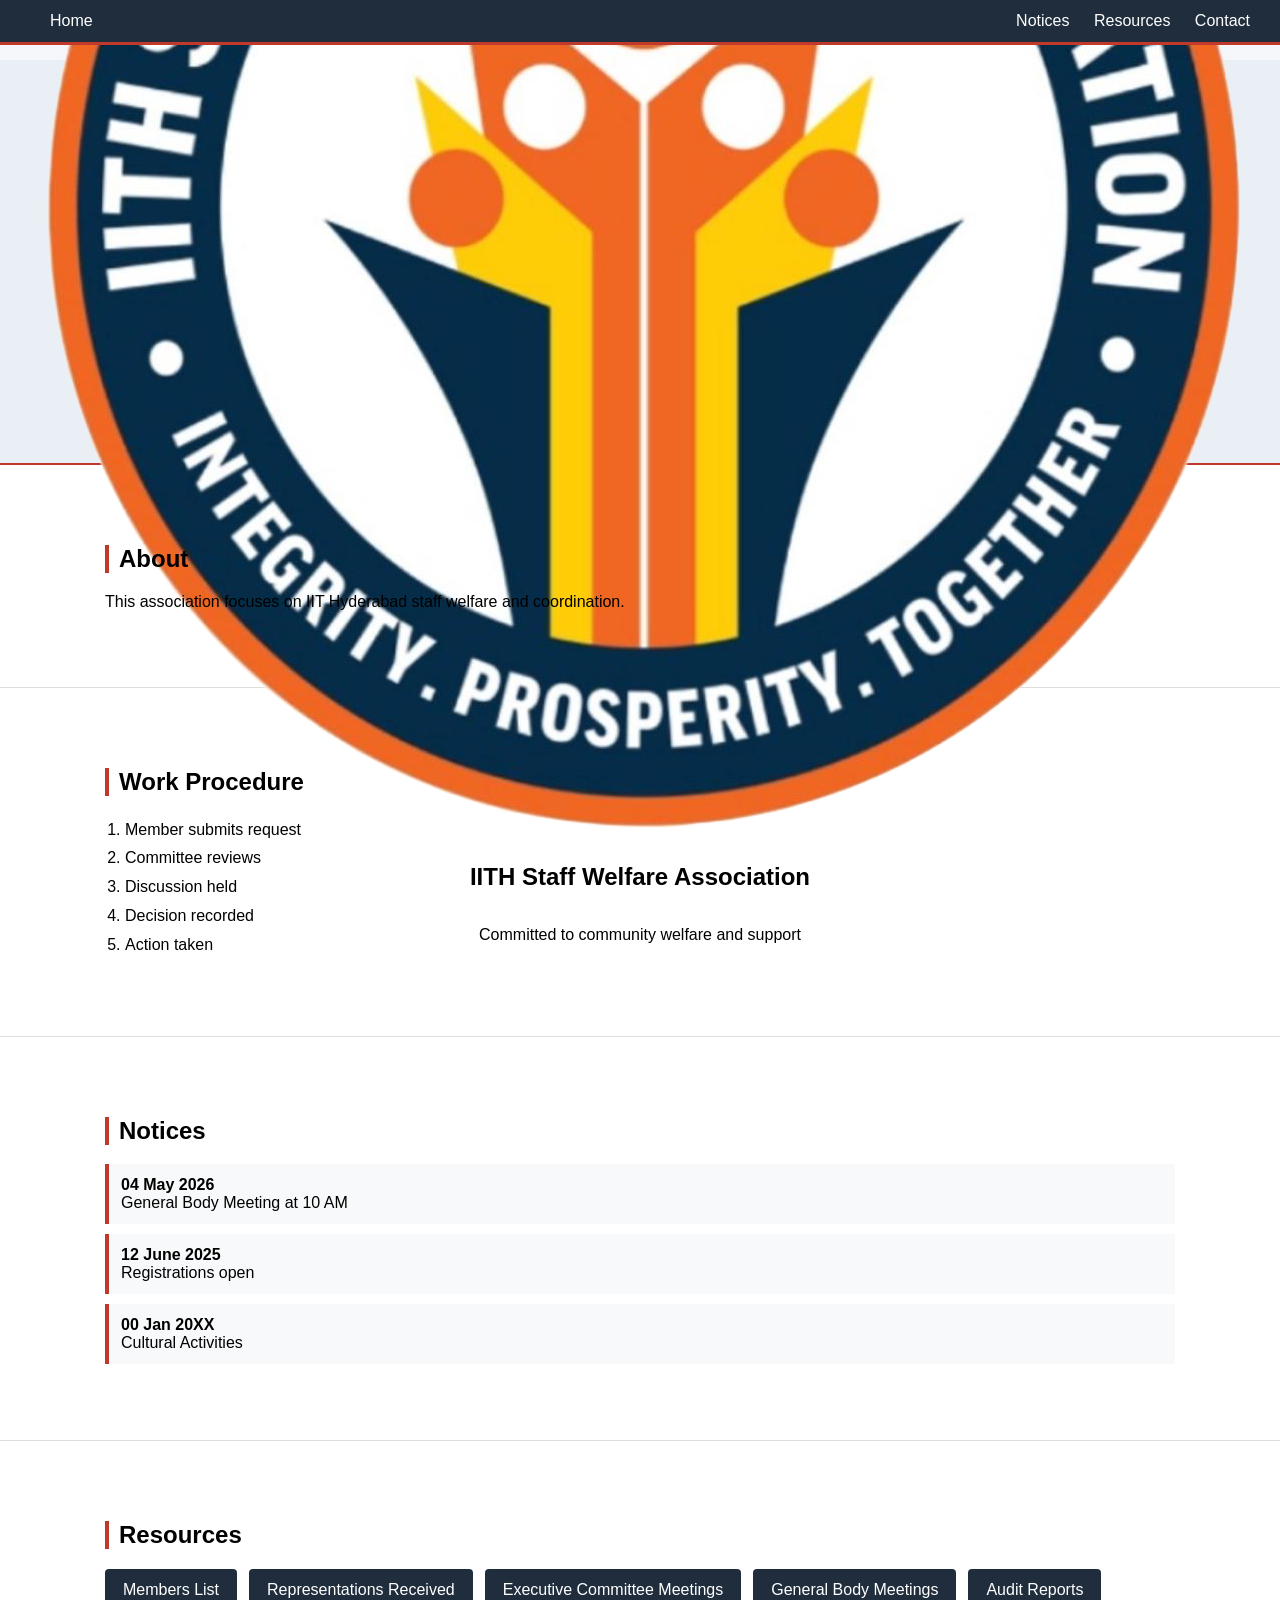
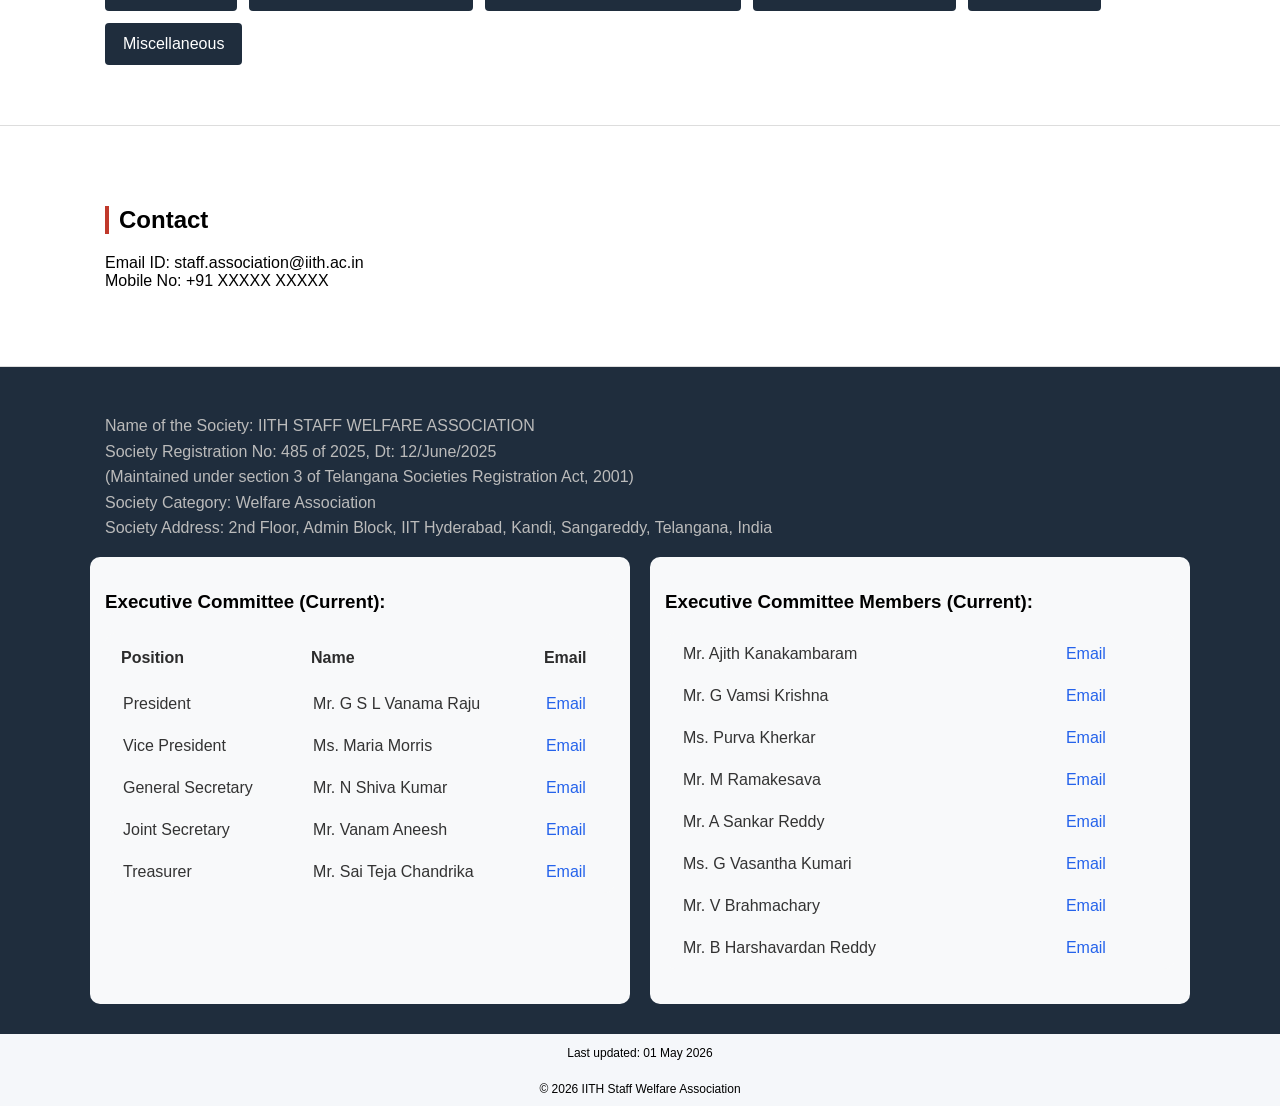
==== index.html @ fdf1316e "Update index.html" ====
<!DOCTYPE html>
<html lang="en">
<head>
<meta charset="UTF-8">
<meta name="viewport" content="width=device-width, initial-scale=1.0">
<title>IITH Staff Welfare Association</title>

<style>

/* RESET */
* { box-sizing: border-box; }

body {
    margin: 0;
    font-family: 'Segoe UI', sans-serif;
    scroll-behavior: smooth;
    background: #f5f7fa;
}

/* HEADER */
header {
    position: fixed;
    top: 0;
    width: 100%;
    background: #1f2d3d;
    padding: 12px 30px;
    border-bottom: 3px solid #c0392b;
    z-index: 1000;
}

.nav-container {
    display: flex;
    justify-content: space-between;
}

.nav-left a,
.nav-right a {
    color: white;
    text-decoration: none;
    margin-left: 20px;
}

/* HERO */
.hero {
    margin-top: 60px;
    height: 45vh;
    min-height: 280px;
    background: #eaeff5;
    border-bottom: 2px solid #c0392b;
    display: flex;
    justify-content: center;
    align-items: center;
    text-align: center;
    flex-direction: column;
}

/* SECTIONS */
section {
    padding: 60px 20px;
    background: white;
    border-bottom: 1px solid #ddd;
}

.container {
    max-width: 1100px;
    margin: auto;
    padding: 0 15px;
}

h2 {
    border-left: 4px solid #c0392b;
    padding-left: 10px;
}

/* WORKFLOW */
.workflow-list {
    padding-left: 20px;
    line-height: 1.8;
}

/* BUTTONS */
.btn-group {
    margin-top: 15px;
}

.action-btn {
    padding: 12px 18px;
    background: #1f2d3d;
    color: white;
    text-decoration: none;
    display: inline-block;
    border-radius: 4px;
}

.btn-group {
    display: flex;
    flex-wrap: wrap;
    gap: 12px;          /* 🔥 this adds BOTH horizontal + vertical spacing */
    margin-top: 15px;
}

/* NOTICES */
.notice-list {
    list-style: none;
    padding: 0;
}

.notice-list li {
    padding: 12px;
    border-left: 4px solid #c0392b;
    background: #f8f9fa;
    margin-bottom: 10px;
}

.notice-list .date {
    font-weight: bold;
    display: block;
}

/* TABLE WRAPPER */
.table-wrapper {
    width: 100%;
    max-width: 1100px;
    margin: 20px auto;
    overflow-x: auto;
}

/* TABLE */
.styled-table {
    width: 100%;
    border-collapse: separate;
    border-spacing: 0;
    background: #f8f9fa;
    border-radius: 12px;
    overflow: hidden;
}

.styled-table thead {
    background: #e2e5e9;
}

.styled-table th {
    padding: 16px;
    text-align: left;
    font-size: 16px;
    font-weight: 600;
    color: #2c2c2c;
}

.styled-table td {
    padding: 12px 18px;
    font-size: 16px;
    color: #333;
}

.styled-table tbody tr {
    border-top: 1px solid #ddd;
}

.styled-table a {
    color: #2563eb;
    text-decoration: none;
    font-weight: 500;
}

.styled-table a:hover {
    text-decoration: underline;
}

/* FOOTER */
footer {
    background: #1f2d3d;
    color: #bbb;
    padding: 30px 0;
}

footer h3 { color: black; }

/* COPYRIGHT */
.copyright {
    text-align: center;
    font-size: 12px;
    padding: 10px;
}

/* GRID FOR SIDE-BY-SIDE TABLES (DESKTOP) */
.tables-grid {
    display: grid;
    grid-template-columns: 1fr 1fr;
    gap: 20px;
    max-width: 1100px;
    margin: auto;
}

/* TABLE CARD */
.table-card {
    background: #f8f9fa;
    padding: 15px;
    border-radius: 10px;
}

/* ================= MOBILE CSS ================= */
@media (max-width: 768px) {    
    body {
        overflow-x: hidden;
    }

    section {
        padding: 40px 15px;
    }
    .action-btn {
        flex: 1 1 100%;   /* one button per row */
    }
    .container {
        padding: 0 12px;
    }

    /* STACK TABLES */
    .tables-grid {
        grid-template-columns: 1fr;
        gap: 15px;
    }

    .table-card {
        width: 100%;
        padding: 12px;
    }

    .table-wrapper {
        width: 100%;
        overflow-x: auto;
    }

    .styled-table {
        width: 100%;
    }

    .styled-table th,
    .styled-table td {
        padding: 10px;
        font-size: 14px;
        white-space: normal;
    }

    .hero {
        height: auto;
        min-height: 200px;
        padding: 20px;
    }

    .hero .logo {
  width: auto !important;
  max-width: 100px !important;
  height: auto;
}
    
}

</style>


</head>

<body>

<header>
<div class="nav-container">
    <div class="nav-left"><a href="#home">Home</a></div>
    <div class="nav-right">
        <a href="#notices">Notices</a>
        <a href="#resources">Resources</a>
        <a href="#contact">Contact</a>
    </div>
</div>
</header>

<section id="home" class="hero">
  <img src="logo.png" alt="IITH SWA Logo" class="logo">

  <h1>IITH Staff Welfare Association</h1>
  <p>Committed to community welfare and support</p>
</section>

<section id="about">
<div class="container">
<h2>About</h2>
<p>This association focuses on IIT Hyderabad staff welfare and coordination.</p>
</div>
</section>

<section id="workflow">
<div class="container">
<h2>Work Procedure</h2>
<ol class="workflow-list">
<li>Member submits request</li>
<li>Committee reviews</li>
<li>Discussion held</li>
<li>Decision recorded</li>
<li>Action taken</li>
</ol>
</div>
</section>

<section id="notices">
<div class="container">
<h2>Notices</h2>
<ul class="notice-list">
<li><span class="date">04 May 2026</span>General Body Meeting at 10 AM</li>
<li><span class="date">12 June 2025</span>Registrations open</li>
<li><span class="date">00 Jan 20XX</span>Cultural Activities</li>
</ul>
</div>
</section>

<section id="resources">
<div class="container">
<h2>Resources</h2>
<div class="btn-group">
<a href="#" class="action-btn">Members List</a>
<a href="#" class="action-btn">Representations Received</a>
<a href="#" class="action-btn">Executive Committee Meetings</a>
<a href="#" class="action-btn">General Body Meetings</a>
<a href="#" class="action-btn">Audit Reports</a>
<a href="#" class="action-btn">Miscellaneous</a>
</div>
</div>
</section>

<section id="contact">
<div class="container">
<h2>Contact</h2>
<p>Email ID: staff.association@iith.ac.in<br>
Mobile No: +91 XXXXX XXXXX</p>
</div>
</section>

<footer>

<div class="container">
<p style="line-height:1.6;">
Name of the Society: IITH STAFF WELFARE ASSOCIATION<br>
Society Registration No: 485 of 2025, Dt: 12/June/2025<br>
(Maintained under section 3 of Telangana Societies Registration Act, 2001)<br>
Society Category: Welfare Association<br>
Society Address: 2nd Floor, Admin Block, IIT Hyderabad, Kandi, Sangareddy, Telangana, India<br>
</p>
</div>



<div class="tables-grid">
    <div class="table-card">
        <h3>Executive Committee (Current):</h3>
        <div class="table-wrapper">
            <table class="styled-table">
                <tr><th>Position</th><th>Name</th><th>Email</th></tr>
                    <tr><td>President</td><td>Mr. G S L Vanama Raju</td><td><a href="mailto:v.raju@admin.iith.ac.in">Email</a></td></tr>
                    <tr><td>Vice President</td><td>Ms. Maria Morris</td><td><a href="mailto:maria.morris@admin.iith.ac.in">Email</a></td></tr>
                    <tr><td>General Secretary</td><td>Mr. N Shiva Kumar</td><td><a href="mailto:shiva.nyalam@admin.iith.ac.in">Email</a></td></tr>
                    <tr><td>Joint Secretary</td><td>Mr. Vanam Aneesh</td><td><a href="mailto:aneesh.v@admin.iith.ac.in">Email</a></td></tr>
                    <tr><td>Treasurer</td><td>Mr. Sai Teja Chandrika</td><td><a href="mailto:saiteja.c@admin.iith.ac.in">Email</a></td></tr>
            </table>
        </div>
    </div>

    <div class="table-card">
        <h3>Executive Committee Members (Current):</h3>
        <div class="table-wrapper">
            <table class="styled-table">
               <tr><td>Mr. Ajith Kanakambaram</td><td><a href="mailto:ajith.ak@admin.iith.ac.in">Email</a></td></tr>
                <tr><td>Mr. G Vamsi Krishna</td><td><a href="mailto:vamsi.krishna@admin.iith.ac.in">Email</a></td></tr>
                <tr><td>Ms. Purva Kherkar</td><td><a href="mailto:purva.kherkar@admin.iith.ac.in">Email</a></td></tr>
                <tr><td>Mr. M Ramakesava</td><td><a href="mailto:rama.kesava@admin.iith.ac.in">Email</a></td></tr>
                <tr><td>Mr. A Sankar Reddy</td><td><a href="mailto:sankar.reddy@admin.iith.ac.in">Email</a></td></tr>
                <tr><td>Ms. G Vasantha Kumari</td><td><a href="mailto:vasantha.reddy@admin.iith.ac.in">Email</a></td></tr>
                <tr><td>Mr. V Brahmachary</td><td><a href="mailto:brahmachary.vadla@admin.iith.ac.in">Email</a></td></tr>
                <tr><td>Mr. B Harshavardan Reddy</td><td><a href="mailto:harshavardan.b@admin.iith.ac.in">Email</a></td></tr>
            </table>
        </div>
    </div>

</div>


</footer>

<p style="text-align:center;font-size:12px;">Last updated: 01 May 2026</p>

<div class="copyright">
© 2026 IITH Staff Welfare Association
</div>

</body>
</html>
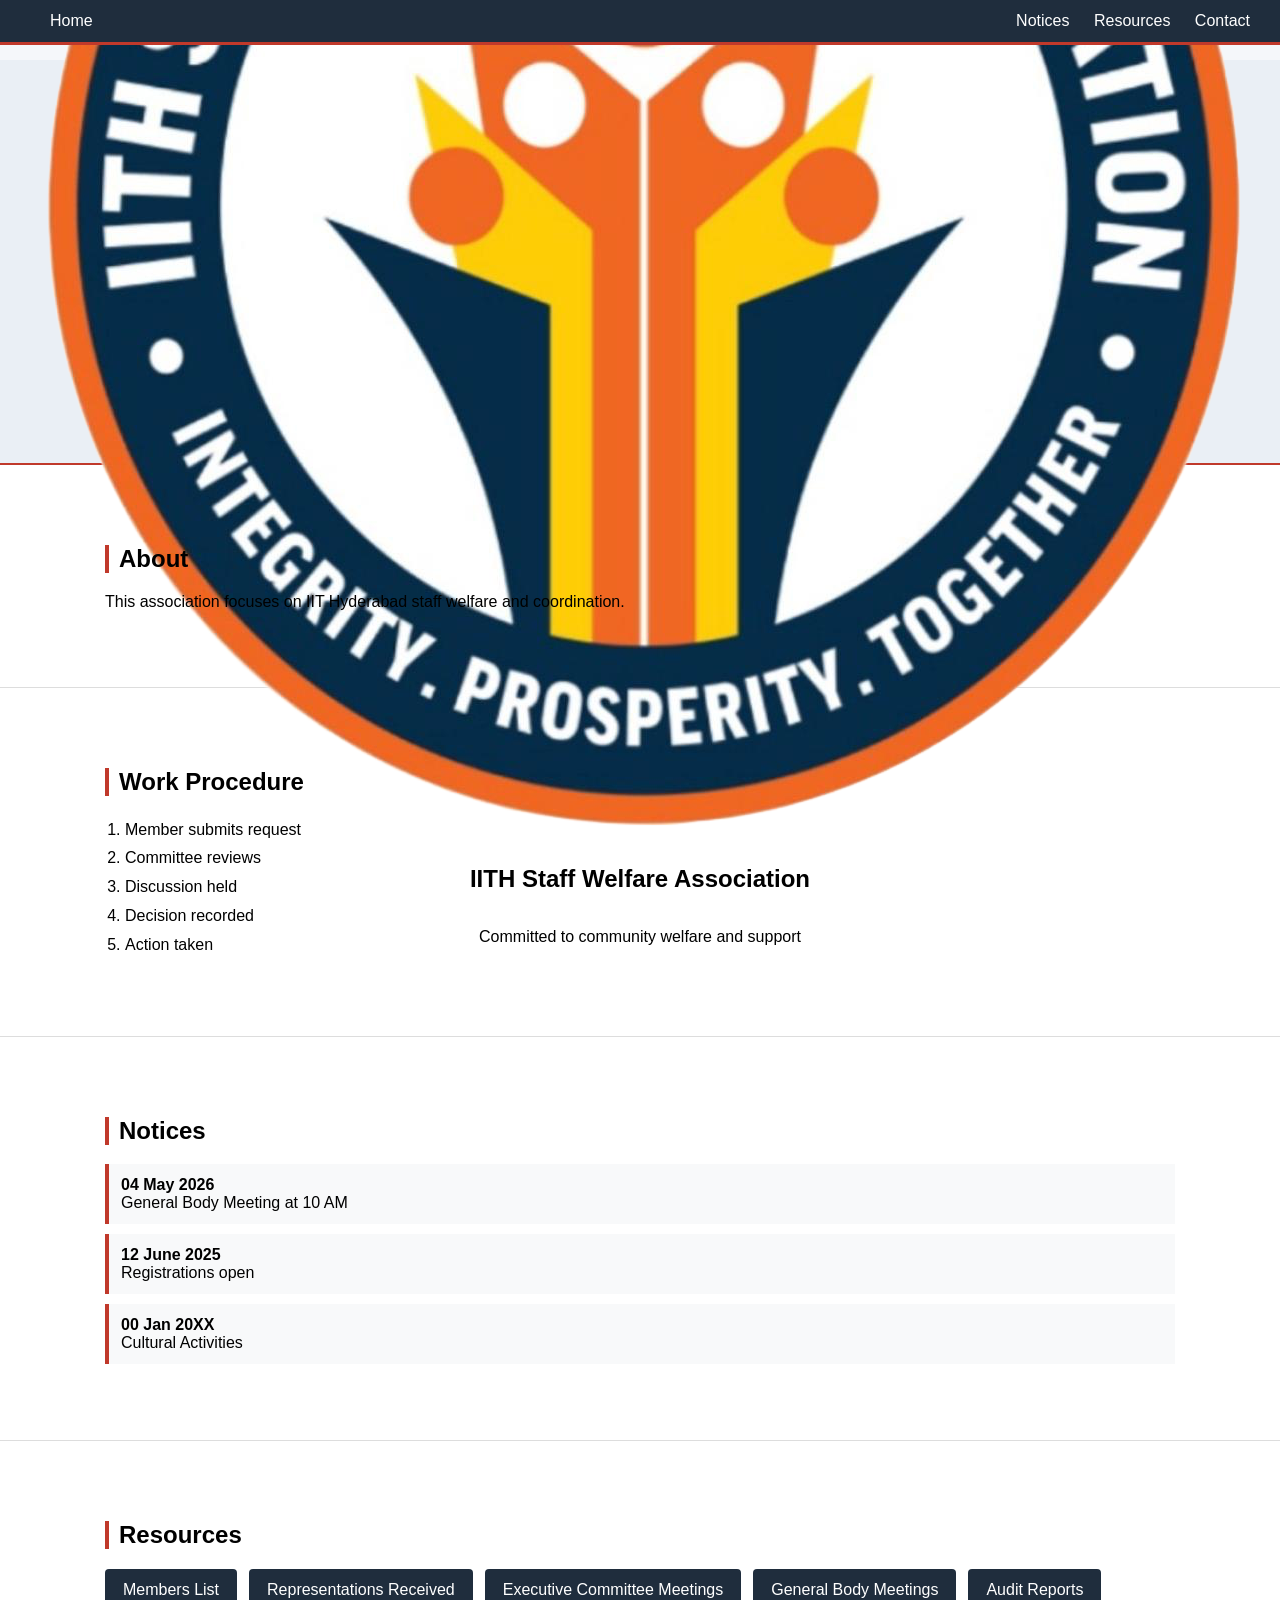
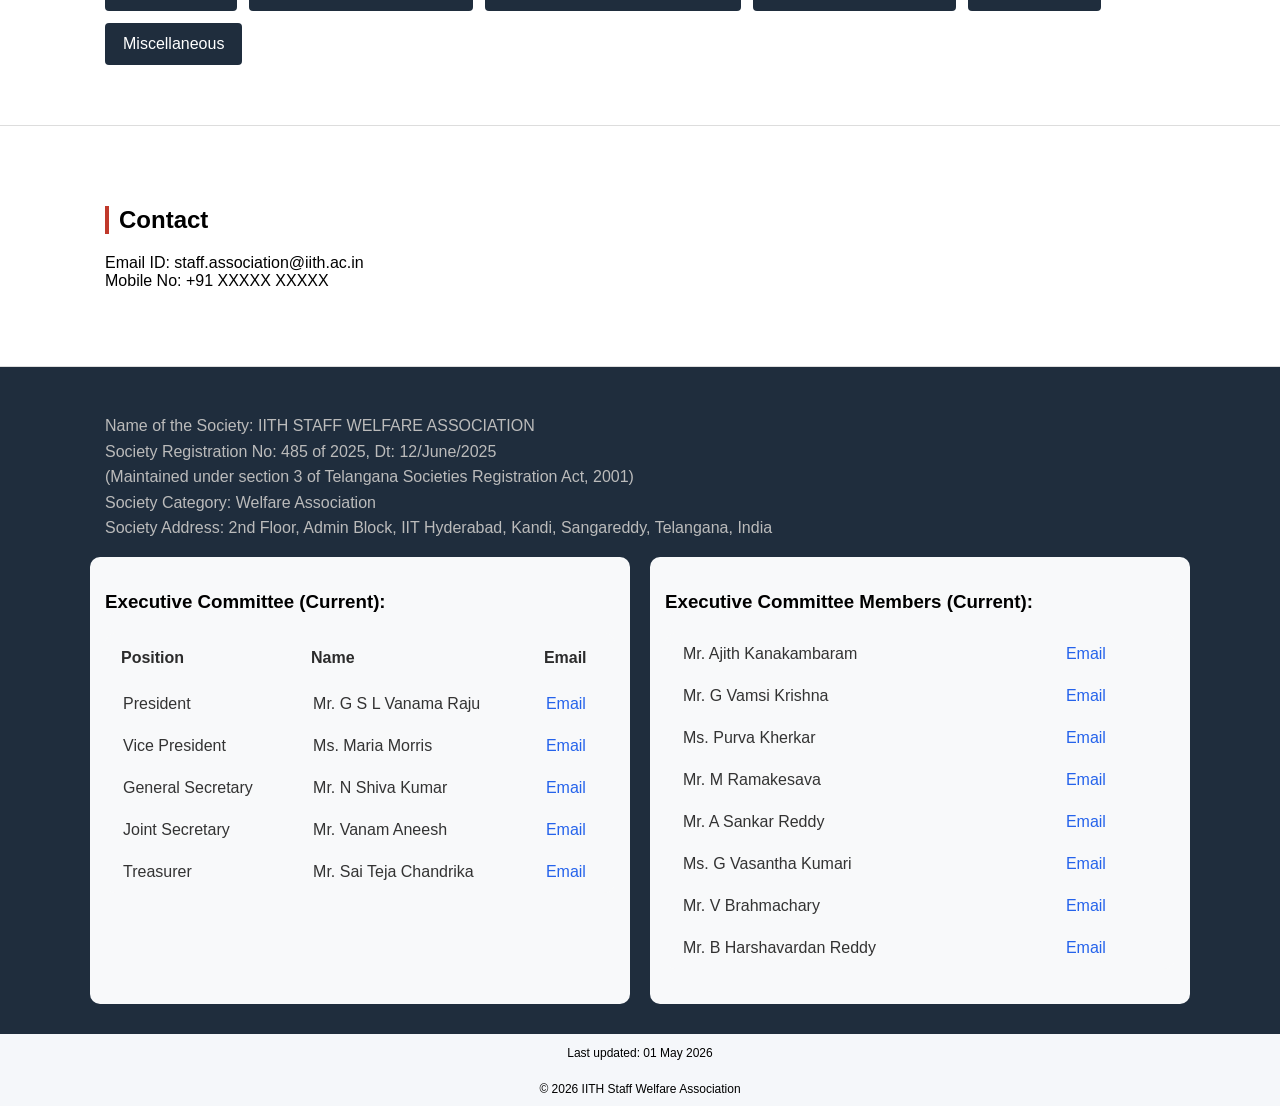
==== commit 53a785f9: "Update index.html" ====
--- a/index.html
+++ b/index.html
@@ -248,10 +248,15 @@
         padding: 20px;
     }
 
-    .hero .logo {
-  width: auto !important;
-  max-width: 100px !important;
+    .logo-container {
+  width: 100px;      /* control box */
+  margin: 0 auto 15px;
+}
+
+.logo {
+  width: 100%;
   height: auto;
+  display: block;
 }
     
 }
@@ -275,7 +280,9 @@
 </header>
 
 <section id="home" class="hero">
-  <img src="logo.png" alt="IITH SWA Logo" class="logo">
+  <div class="logo-container">
+    <img src="logo.png" alt="IITH SWA Logo" class="logo">
+  </div>
 
   <h1>IITH Staff Welfare Association</h1>
   <p>Committed to community welfare and support</p>
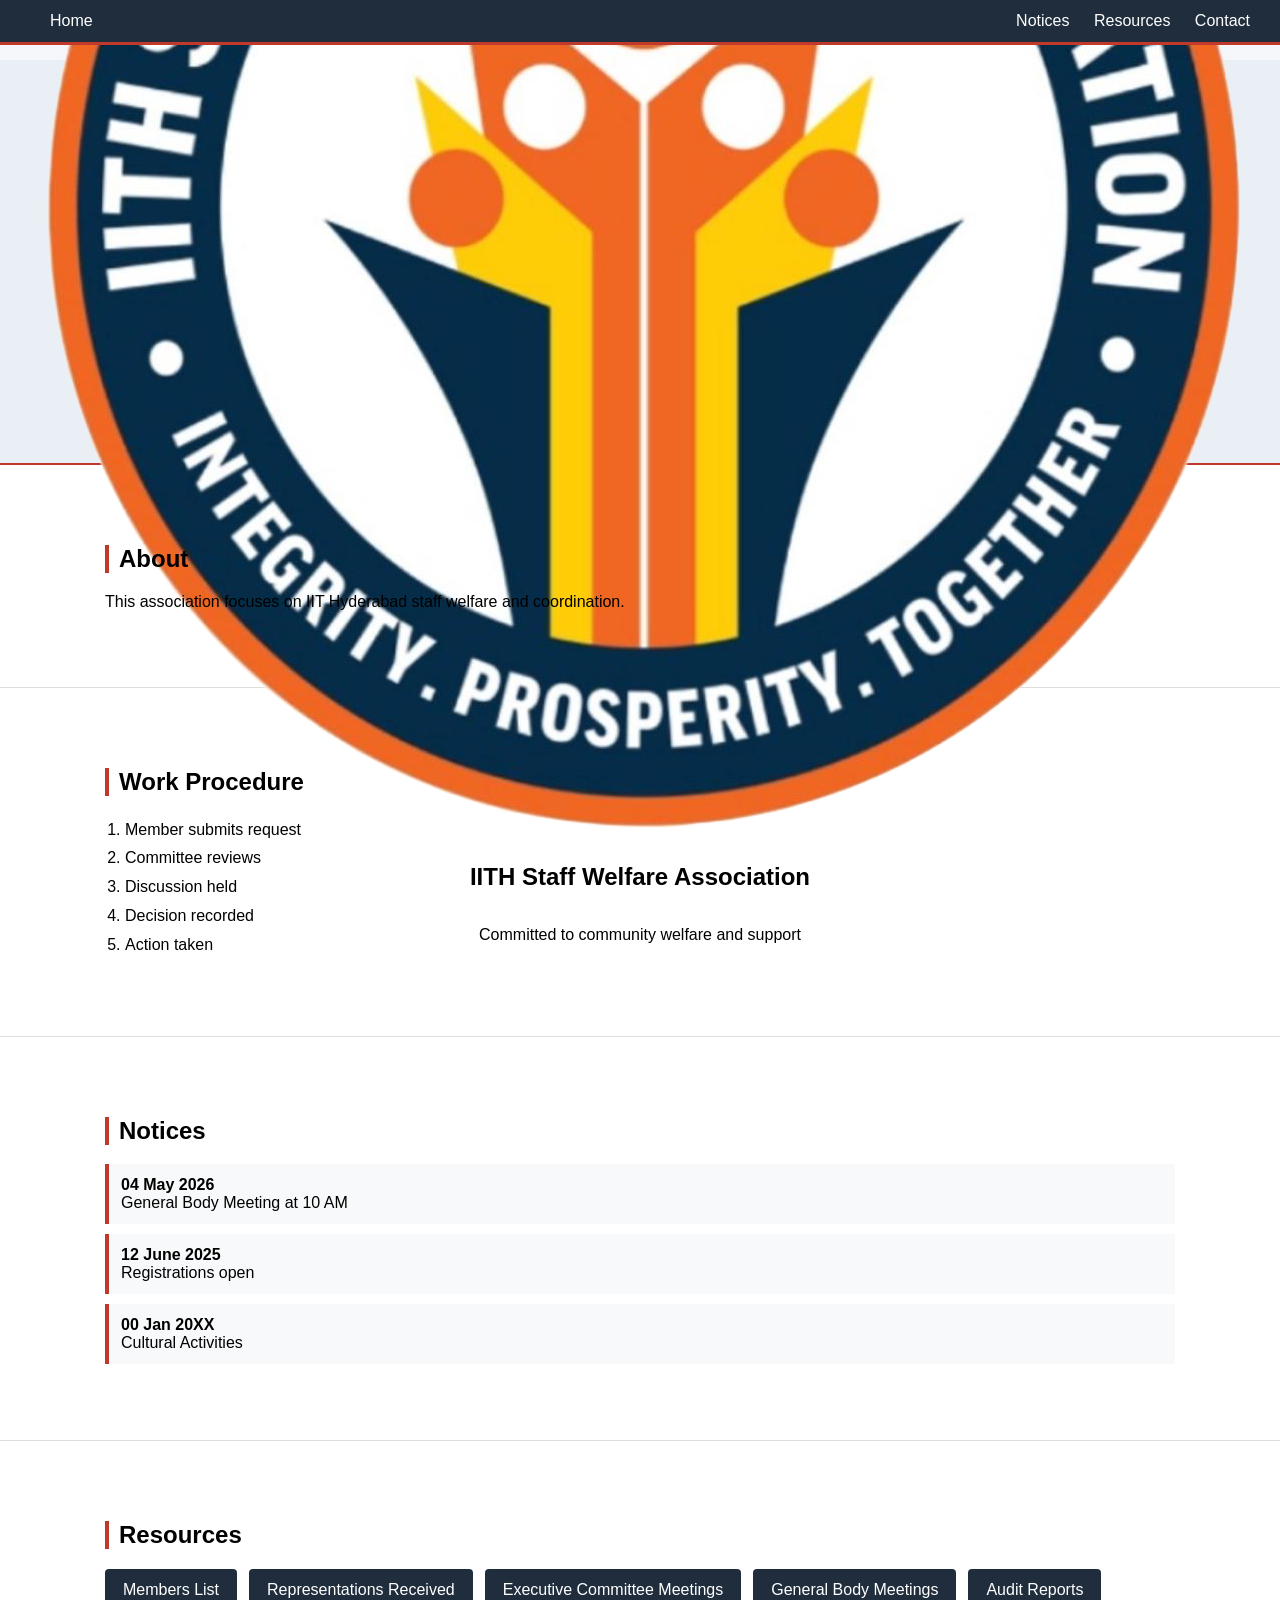
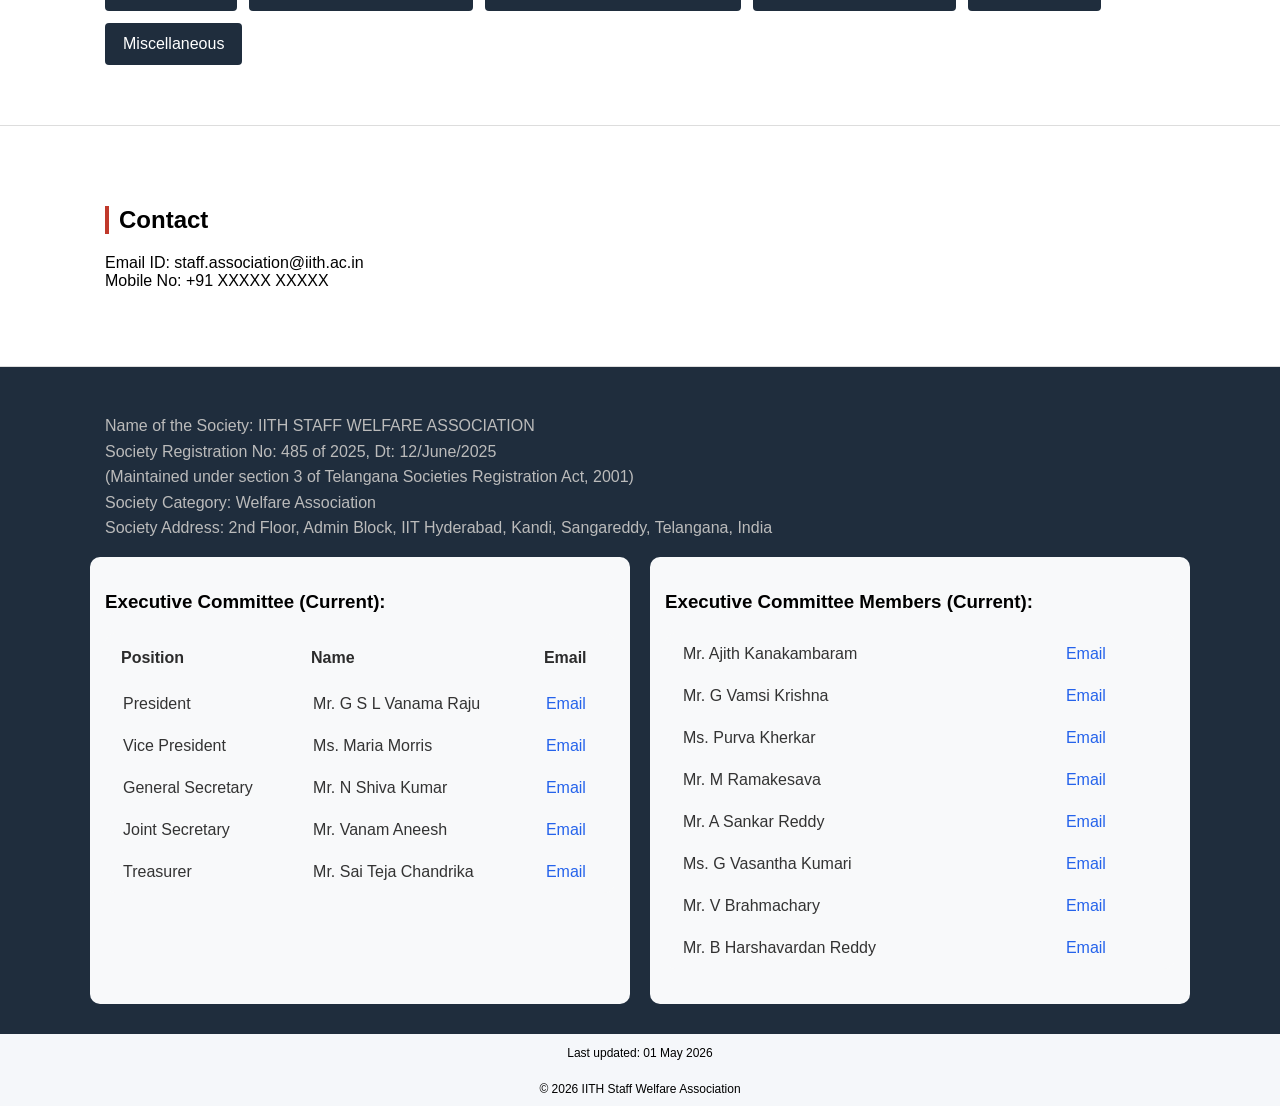
==== commit 403ff6fb: "Update index.html" ====
--- a/index.html
+++ b/index.html
@@ -247,16 +247,12 @@
         min-height: 200px;
         padding: 20px;
     }
-
-    .logo-container {
-  width: 100px;      /* control box */
+.hero .logo {
+  width: 80px !important;
+  height: 80px !important;
+  object-fit: contain !important;
+  display: block;
   margin: 0 auto 15px;
-}
-
-.logo {
-  width: 100%;
-  height: auto;
-  display: block;
 }
     
 }
@@ -280,9 +276,7 @@
 </header>
 
 <section id="home" class="hero">
-  <div class="logo-container">
-    <img src="logo.png" alt="IITH SWA Logo" class="logo">
-  </div>
+  <img src="logo.png" alt="IITH SWA Logo" class="logo">
 
   <h1>IITH Staff Welfare Association</h1>
   <p>Committed to community welfare and support</p>
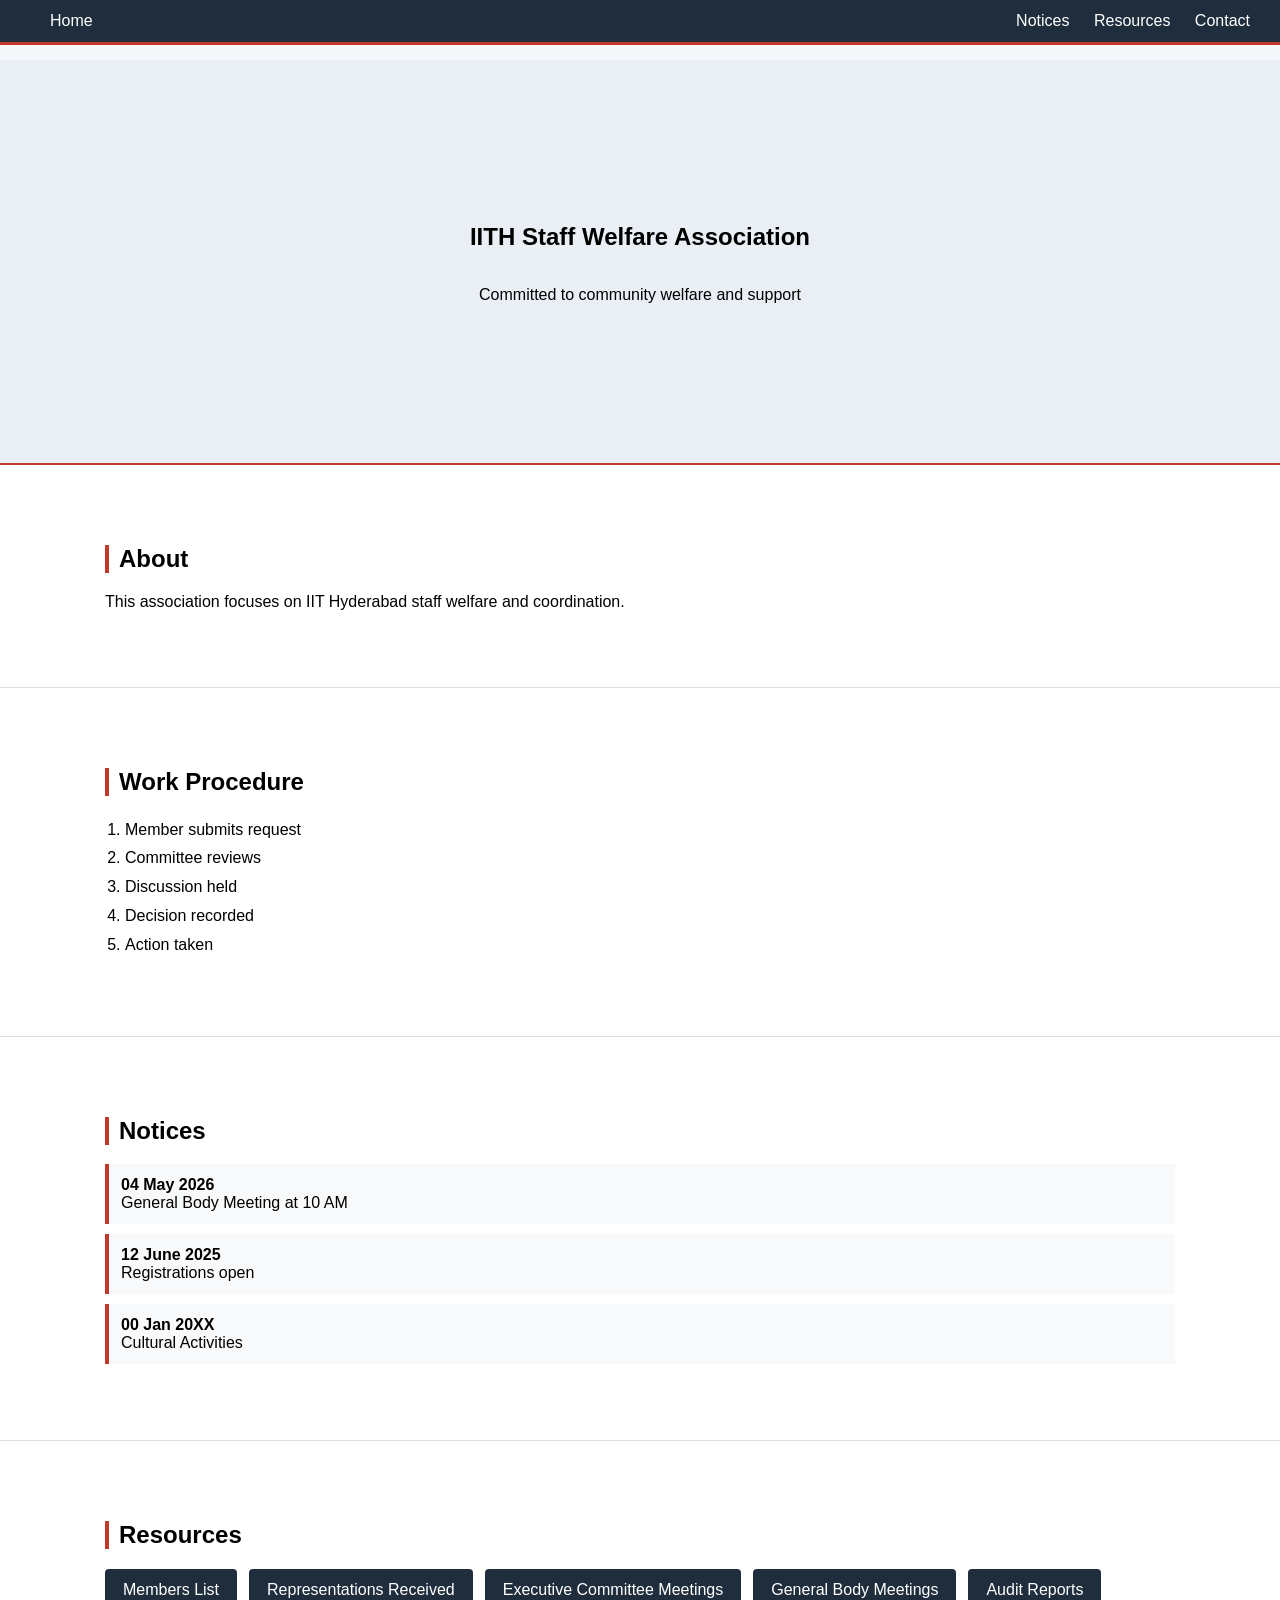
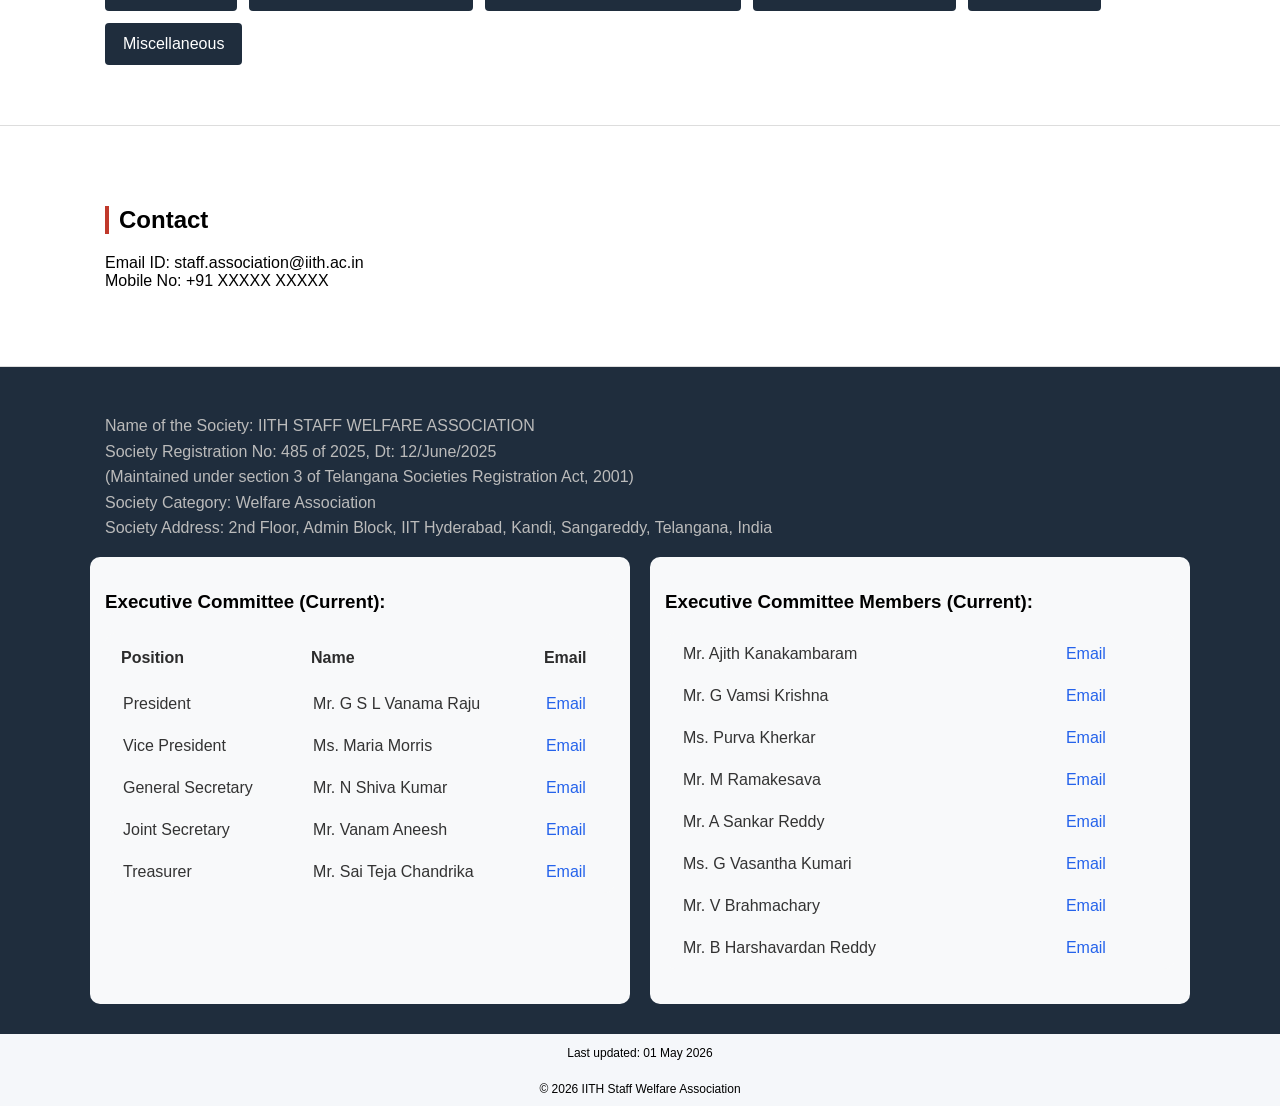
==== commit a207209e: "Update index.html" ====
--- a/index.html
+++ b/index.html
@@ -242,17 +242,24 @@
         white-space: normal;
     }
 
-    .hero {
-        height: auto;
-        min-height: 200px;
-        padding: 20px;
-    }
-.hero .logo {
-  width: 80px !important;
-  height: 80px !important;
-  object-fit: contain !important;
-  display: block;
-  margin: 0 auto 15px;
+    /* Reset anything touching images */
+img {
+  max-width: none;
+  width: auto;
+  height: auto;
+}
+
+/* Kill layout stretching */
+.hero {
+  display: block !important;
+  text-align: center;
+}
+
+/* Absolute control */
+.logo {
+  display: inline-block;
+  width: 80px;
+  height: auto;
 }
     
 }
@@ -276,8 +283,7 @@
 </header>
 
 <section id="home" class="hero">
-  <img src="logo.png" alt="IITH SWA Logo" class="logo">
-
+  <!-- <img src="logo.png" alt="IITH SWA Logo" class="logo">-->
   <h1>IITH Staff Welfare Association</h1>
   <p>Committed to community welfare and support</p>
 </section>
